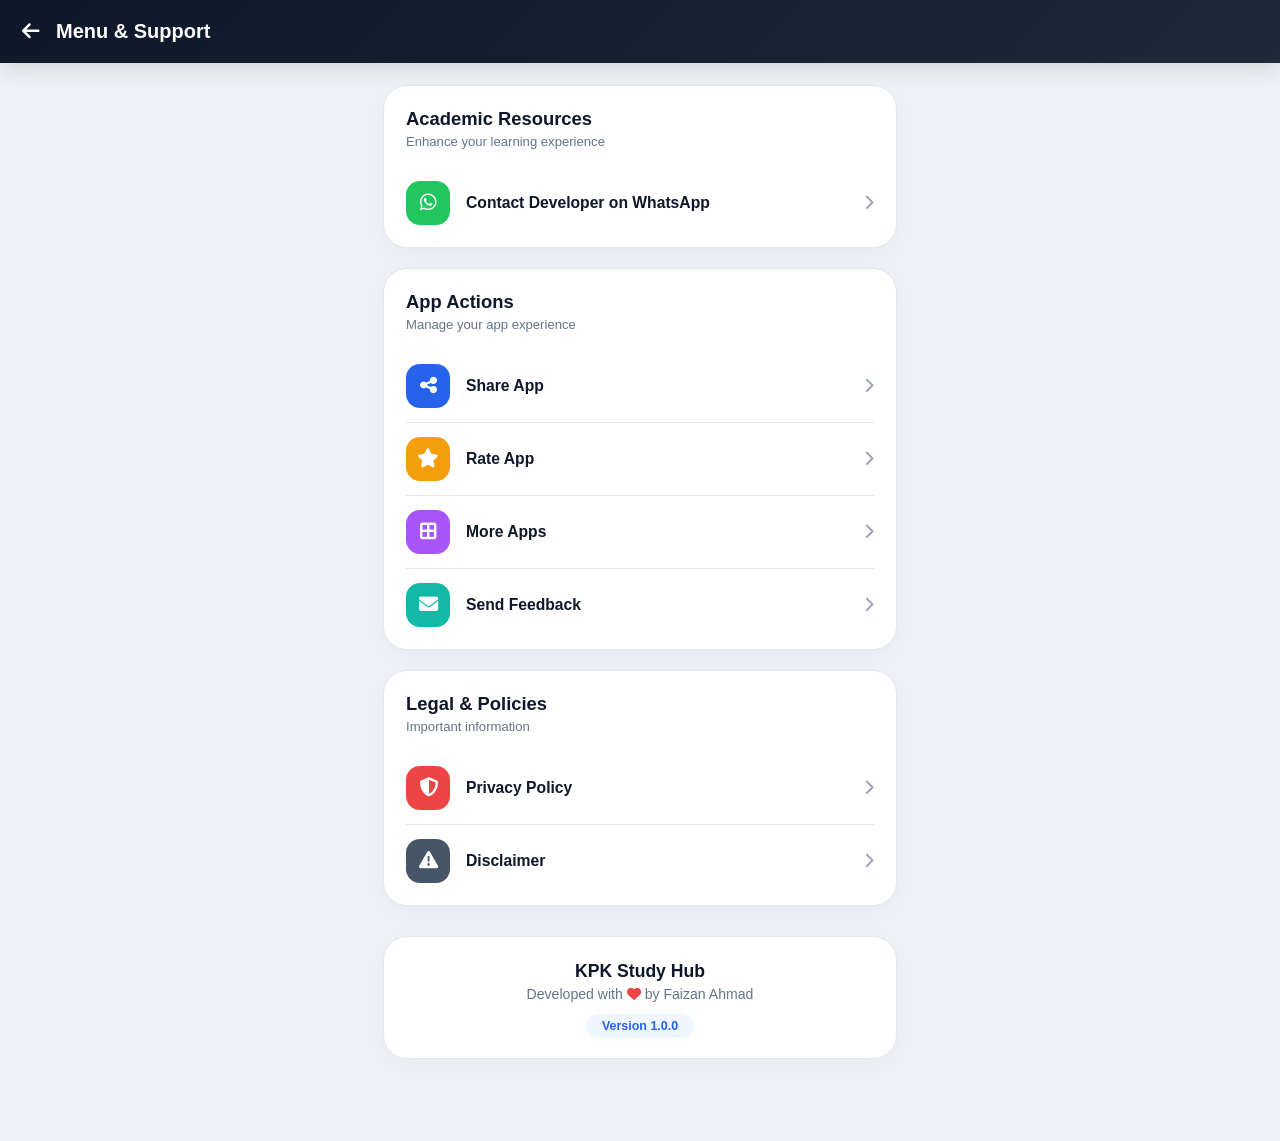
==== menu.html @ 03cd53a5 "Add files via upload" ====
<!DOCTYPE html>
<html lang="en">
<head>
    <meta charset="UTF-8">
    <meta name="viewport" content="width=device-width, initial-scale=1.0">
    <title>Menu & Support - KPK Study Hub</title>
    <link rel="stylesheet" href="style.css">
    <link rel="stylesheet" href="https://cdnjs.cloudflare.com/ajax/libs/font-awesome/6.4.0/css/all.min.css">
</head>
<body class="menu-body">

    <!-- Menu Header -->
    <header class="menu-header">
        <a href="index.html" class="menu-back-btn"><i class="fa-solid fa-arrow-left"></i></a>
        <h2>Menu & Support</h2>
    </header>

    <!-- Menu Content -->
    <main class="menu-content">
        
        <!-- Academic Resources Card -->
        <section class="menu-card">
            <div class="card-header-text">
                <h3>Academic Resources</h3>
                <p>Enhance your learning experience</p>
            </div>
            <div class="menu-list-item" onclick="openWhatsAppDeveloper()">
                <div class="item-left">
                    <div class="icon-avatar green-avatar">
                        <i class="fa-brands fa-whatsapp"></i>
                    </div>
                    <span>Contact Developer on WhatsApp</span>
                </div>
                <i class="fa-solid fa-chevron-right arrow-muted"></i>
            </div>
        </section>

        <!-- App Actions Card -->
        <section class="menu-card">
            <div class="card-header-text">
                <h3>App Actions</h3>
                <p>Manage your app experience</p>
            </div>
            
            <div class="menu-list-item" onclick="openShareModal()">
                <div class="item-left">
                    <div class="icon-avatar blue-avatar">
                        <i class="fa-solid fa-share-nodes"></i>
                    </div>
                    <span>Share App</span>
                </div>
                <i class="fa-solid fa-chevron-right arrow-muted"></i>
            </div>

            <div class="menu-list-item" onclick="openRateModal()">
                <div class="item-left">
                    <div class="icon-avatar orange-avatar">
                        <i class="fa-solid fa-star"></i>
                    </div>
                    <span>Rate App</span>
                </div>
                <i class="fa-solid fa-chevron-right arrow-muted"></i>
            </div>

            <div class="menu-list-item" onclick="openMoreAppsModal()">
                <div class="item-left">
                    <div class="icon-avatar purple-avatar">
                        <i class="fa-solid fa-border-all"></i>
                    </div>
                    <span>More Apps</span>
                </div>
                <i class="fa-solid fa-chevron-right arrow-muted"></i>
            </div>

            <div class="menu-list-item" onclick="openFeedbackModal()">
                <div class="item-left">
                    <div class="icon-avatar teal-avatar">
                        <i class="fa-solid fa-envelope"></i>
                    </div>
                    <span>Send Feedback</span>
                </div>
                <i class="fa-solid fa-chevron-right arrow-muted"></i>
            </div>
        </section>

        <!-- Legal & Policies Card -->
        <section class="menu-card">
            <div class="card-header-text">
                <h3>Legal & Policies</h3>
                <p>Important information</p>
            </div>

            <div class="menu-list-item" onclick="openPrivacyModal()">
                <div class="item-left">
                    <div class="icon-avatar red-avatar">
                        <i class="fa-solid fa-shield-halved"></i>
                    </div>
                    <span>Privacy Policy</span>
                </div>
                <i class="fa-solid fa-chevron-right arrow-muted"></i>
            </div>

            <div class="menu-list-item" onclick="openDisclaimerModal()">
                <div class="item-left">
                    <div class="icon-avatar darkblue-avatar">
                        <i class="fa-solid fa-triangle-exclamation"></i>
                    </div>
                    <span>Disclaimer</span>
                </div>
                <i class="fa-solid fa-chevron-right arrow-muted"></i>
            </div>
        </section>

        <!-- Developer Credit Card -->
        <div class="developer-credit-card">
            <h4>KPK Study Hub</h4>
            <p>Developed with <i class="fa-solid fa-heart" style="color:#ef4444;"></i> by Faizan Ahmad</p>
            <span class="version-tag">Version 1.0.0</span>
        </div>

    </main>

    <!-- Link App Logic so Menu buttons work -->
    <script src="app.js"></script>
</body>
</html>
---- style.css ----
/* ==========================================================================
   KPK Study Hub - Final Master Stylesheet (Clean Cards & Perfect Alignment)
   ========================================================================== */

:root {
    --primary-dark: #0f172a;
    --primary-navy: #1e293b;
    --accent-blue: #2563eb;
    --accent-emerald: #059669;
    --accent-purple: #7c3aed;
    --accent-amber: #f59e0b;
    --bg-main: #eef2f6;
    --card-bg: #ffffff;
    --text-primary: #0f172a;
    --text-muted: #64748b;
    --border-light: #e2e8f0;
}

body.dark-mode-active {
    --bg-main: #0f172a;
    --card-bg: #1e293b;
    --text-primary: #f8fafc;
    --text-muted: #94a3b8;
    --border-light: rgba(255, 255, 255, 0.1);
}

* {
    margin: 0;
    padding: 0;
    box-sizing: border-box;
    font-family: 'Segoe UI', -apple-system, BlinkMacSystemFont, Roboto, sans-serif;
}

body {
    background-color: var(--bg-main);
    color: var(--text-primary);
    padding-bottom: 40px;
    min-height: 100vh;
    transition: background-color 0.3s ease, color 0.3s ease;
}

.hidden {
    display: none !important;
}

/* Splash Screen */
.splash-screen {
    position: fixed;
    top: 0;
    left: 0;
    width: 100%;
    height: 100vh;
    background: linear-gradient(135deg, #0f172a, #1e293b);
    display: flex;
    justify-content: center;
    align-items: center;
    z-index: 9999;
}

.splash-content {
    text-align: center;
    color: #ffffff;
}

.splash-icon {
    font-size: 3.8rem;
    color: #38bdf8;
    margin-bottom: 16px;
}

.splash-content h1 {
    font-size: 1.8rem;
    font-weight: 800;
    margin-bottom: 6px;
}

.splash-content p {
    font-size: 0.9rem;
    color: #94a3b8;
}

.loader {
    width: 42px;
    height: 42px;
    border: 4px solid rgba(255, 255, 255, 0.1);
    border-top: 4px solid #38bdf8;
    border-radius: 50%;
    animation: spin 0.9s linear infinite;
    margin: 22px auto 0;
}

@keyframes spin {
    0% { transform: rotate(0deg); }
    100% { transform: rotate(360deg); }
}

/* App Header */
.app-header {
    background: linear-gradient(135deg, #0f172a, #1e293b);
    color: #ffffff;
    padding: 18px 22px;
    display: flex;
    align-items: center;
    justify-content: space-between;
    width: 100%;
    box-shadow: 0 6px 20px rgba(15, 23, 42, 0.15);
    position: sticky;
    top: 0;
    z-index: 100;
}

.logo-area {
    display: flex;
    align-items: center;
    gap: 12px;
}

.logo-icon {
    font-size: 1.6rem;
    color: #38bdf8;
}

.app-header h2 {
    font-size: 1.2rem;
    font-weight: 800;
}

.header-actions {
    display: flex;
    align-items: center;
    gap: 10px;
}

.icon-btn {
    background: rgba(255, 255, 255, 0.12);
    backdrop-filter: blur(6px);
    color: #ffffff;
    width: 40px;
    height: 40px;
    border-radius: 50%;
    display: flex;
    align-items: center;
    justify-content: center;
    text-decoration: none;
    font-size: 1.05rem;
    border: 1px solid rgba(255, 255, 255, 0.18);
    cursor: pointer;
}

/* Search Box */
.search-container {
    padding: 22px 20px 10px;
    max-width: 600px;
    margin: 0 auto;
}

.search-box {
    background: var(--card-bg);
    display: flex;
    align-items: center;
    padding: 14px 18px;
    border-radius: 18px;
    border: 1px solid var(--border-light);
    box-shadow: 0 6px 18px rgba(0, 0, 0, 0.03);
}

.search-box i {
    color: #94a3b8;
    font-size: 1.15rem;
}

.search-box input {
    border: none;
    outline: none;
    width: 100%;
    margin-left: 12px;
    background: transparent;
    color: var(--text-primary);
    font-size: 0.95rem;
    font-weight: 500;
}

/* Content Container */
.content-container {
    padding: 20px;
    max-width: 600px;
    margin: 0 auto;
}

.section-title {
    margin-bottom: 18px;
    font-size: 1.15rem;
    font-weight: 800;
    color: var(--text-primary);
}

/* Home Grid Cards */
.grid-layout {
    display: grid;
    grid-template-columns: repeat(auto-fit, minmax(145px, 1fr));
    gap: 16px;
}

.card {
    background: var(--card-bg) !important;
    color: var(--text-primary) !important;
    border-radius: 20px;
    padding: 22px 18px;
    position: relative;
    box-shadow: 0 8px 22px rgba(15, 23, 42, 0.04);
    border: 1px solid var(--border-light);
    cursor: pointer;
    transition: all 0.25s ease;
}

.card:hover {
    transform: translateY(-3px);
}

.card-badge {
    position: absolute;
    top: 14px;
    right: 14px;
    background: #eff6ff;
    color: var(--accent-blue);
    font-size: 0.72rem;
    padding: 4px 10px;
    border-radius: 20px;
    font-weight: 700;
    border: 1px solid #dbeafe;
}

.notes-badge {
    background: #ecfdf5;
    color: var(--accent-emerald);
    border-color: #a7f3d0;
}

.card-icon {
    font-size: 2.1rem;
    margin-bottom: 14px;
    color: var(--accent-blue);
}

.card-body h4 {
    font-size: 1.02rem;
    font-weight: 700;
    margin-bottom: 4px;
    color: var(--text-primary) !important;
}

.card-body p {
    font-size: 0.8rem;
    color: var(--text-muted) !important;
    font-weight: 500;
}

/* Featured Main Card */
.main-featured-card {
    background: linear-gradient(135deg, #0f172a, #1e293b);
    color: #ffffff;
    border-radius: 24px;
    padding: 26px 22px;
    margin-top: 30px;
    margin-bottom: 24px;
    display: flex;
    align-items: center;
    justify-content: space-between;
    cursor: pointer;
    position: relative;
    box-shadow: 0 14px 32px rgba(15, 23, 42, 0.18);
    border: 1px solid rgba(255, 255, 255, 0.1);
}

.featured-badge {
    position: absolute;
    top: 16px;
    right: 20px;
    background: var(--accent-amber);
    color: #0f172a;
    font-size: 0.75rem;
    font-weight: 800;
    padding: 4px 12px;
    border-radius: 14px;
    text-transform: uppercase;
}

.featured-content {
    display: flex;
    align-items: center;
    gap: 18px;
}

.featured-icon {
    font-size: 2.9rem;
    color: var(--accent-amber);
}

.featured-content h3 {
    font-size: 1.25rem;
    margin-bottom: 4px;
    font-weight: 800;
}

.featured-content p {
    font-size: 0.85rem;
    color: #94a3b8;
}

.arrow-icon {
    color: #94a3b8;
    font-size: 1.25rem;
}

/* Subjects & Past Papers Cards (Box Style - Fixed Width & No Overlap) */
#subjectGrid, .past-papers-grid {
    display: flex;
    flex-direction: column;
    gap: 16px;
}

.subject-card, .paper-box {
    background: var(--card-bg);
    border-radius: 20px;
    padding: 20px 22px;
    display: flex;
    align-items: center;
    justify-content: space-between;
    box-shadow: 0 6px 20px rgba(0, 0, 0, 0.03);
    border: 1px solid var(--border-light);
    cursor: pointer;
    width: 100%;
}

.subject-icon, .paper-icon {
    font-size: 2.2rem;
    color: var(--accent-blue);
    min-width: 45px;
}

.subject-body, .paper-details {
    flex-grow: 1;
    margin-left: 16px;
    margin-right: 16px;
    overflow: hidden;
}

.subject-body h4, .paper-details h4 {
    font-size: 1.05rem;
    font-weight: 700;
    color: var(--text-primary);
    margin-bottom: 3px;
    white-space: nowrap;
    overflow: hidden;
    text-overflow: ellipsis;
}

.subject-body p, .paper-details p {
    font-size: 0.82rem;
    color: var(--text-muted);
    white-space: nowrap;
    overflow: hidden;
    text-overflow: ellipsis;
}

.subject-badge, .dl-badge {
    background: var(--accent-blue);
    color: #ffffff;
    padding: 8px 18px;
    border-radius: 20px;
    font-size: 0.82rem;
    font-weight: 700;
    white-space: nowrap;
}

/* Downloads Manager */
.downloads-list {
    display: flex;
    flex-direction: column;
    gap: 16px;
    margin-top: 15px;
}

.download-item {
    background: var(--card-bg);
    padding: 18px 20px;
    border-radius: 20px;
    display: flex;
    align-items: center;
    justify-content: space-between;
    box-shadow: 0 6px 18px rgba(0, 0, 0, 0.04);
    border: 1px solid var(--border-light);
}

.download-info {
    display: flex;
    align-items: center;
    gap: 16px;
}

.download-info i {
    font-size: 2.2rem;
    color: #ef4444;
}

.download-info h4 {
    font-size: 1.05rem;
    font-weight: 700;
    color: var(--text-primary);
    margin-bottom: 3px;
}

.download-info p {
    font-size: 0.8rem;
    color: var(--text-muted);
}

.download-actions {
    display: flex;
    gap: 8px;
}

.download-action-btn {
    padding: 8px 16px;
    border-radius: 12px;
    font-size: 0.82rem;
    text-decoration: none;
    font-weight: 700;
    border: none;
    cursor: pointer;
}

.btn-open {
    background: #2563eb;
    color: #ffffff;
}

.btn-delete {
    background: #ef4444;
    color: #ffffff;
}

/* Navigation Header */
.subject-header {
    display: flex;
    align-items: center;
    gap: 16px;
    margin-bottom: 24px;
}

.back-btn {
    background: var(--primary-dark);
    color: #ffffff;
    border: none;
    padding: 10px 20px;
    border-radius: 14px;
    cursor: pointer;
    font-weight: 700;
    font-size: 0.92rem;
    display: flex;
    align-items: center;
    gap: 8px;
}

/* Menu Page Styles */
.menu-body {
    background-color: var(--bg-main);
}

.menu-header {
    background: linear-gradient(135deg, #0f172a, #1e293b);
    color: #ffffff;
    padding: 20px 22px;
    display: flex;
    align-items: center;
    position: relative;
    box-shadow: 0 6px 20px rgba(0, 0, 0, 0.12);
}

.menu-back-btn {
    color: #ffffff;
    font-size: 1.25rem;
    text-decoration: none;
    margin-right: 16px;
}

.menu-header h2 {
    font-size: 1.25rem;
    font-weight: 800;
}

.menu-content {
    padding: 22px 18px;
    display: flex;
    flex-direction: column;
    gap: 20px;
    max-width: 550px;
    margin: 0 auto;
}

.menu-card {
    background: var(--card-bg);
    border-radius: 24px;
    padding: 22px;
    box-shadow: 0 6px 22px rgba(0, 0, 0, 0.03);
    border: 1px solid var(--border-light);
}

.card-header-text h3 {
    font-size: 1.15rem;
    color: var(--text-primary);
    font-weight: 800;
    margin-bottom: 4px;
}

.card-header-text p {
    font-size: 0.82rem;
    color: var(--text-muted);
    margin-bottom: 18px;
}

.menu-list-item {
    display: flex;
    align-items: center;
    justify-content: space-between;
    padding: 14px 0;
    cursor: pointer;
    border-bottom: 1px solid var(--border-light);
}

.menu-list-item:last-child {
    border-bottom: none;
    padding-bottom: 0;
}

.item-left {
    display: flex;
    align-items: center;
    gap: 16px;
}

.item-left span {
    font-size: 0.98rem;
    font-weight: 600;
    color: var(--text-primary);
}

.icon-avatar {
    width: 44px;
    height: 44px;
    min-width: 44px;
    border-radius: 14px;
    display: flex;
    align-items: center;
    justify-content: center;
    font-size: 1.2rem;
    color: #ffffff;
}

.green-avatar { background: #22c55e; }
.blue-avatar { background: #2563eb; }
.orange-avatar { background: #f59e0b; }
.purple-avatar { background: #a855f7; }
.teal-avatar { background: #14b8a6; }
.red-avatar { background: #ef4444; }
.darkblue-avatar { background: #475569; }

.arrow-muted {
    color: #94a3b8;
    font-size: 0.95rem;
}

/* Developer Credit Card */
.developer-credit-card {
    background: var(--card-bg);
    border-radius: 24px;
    padding: 24px;
    text-align: center;
    box-shadow: 0 6px 22px rgba(0, 0, 0, 0.03);
    border: 1px solid var(--border-light);
    margin-top: 10px;
    margin-bottom: 20px;
}

.developer-credit-card h4 {
    font-size: 1.1rem;
    color: var(--text-primary);
    margin-bottom: 4px;
    font-weight: 800;
}

.developer-credit-card p {
    font-size: 0.88rem;
    color: var(--text-muted);
    margin-bottom: 14px;
}

.version-tag {
    background: #eff6ff;
    color: var(--accent-blue);
    font-size: 0.78rem;
    padding: 5px 16px;
    border-radius: 20px;
    font-weight: 700;
}

/* Modals */
.custom-modal {
    position: fixed;
    top: 0;
    left: 0;
    width: 100%;
    height: 100vh;
    background: rgba(15, 23, 42, 0.6);
    backdrop-filter: blur(4px);
    display: flex;
    justify-content: center;
    align-items: center;
    z-index: 9999;
    padding: 20px;
}

.modal-box {
    background: var(--card-bg);
    width: 100%;
    max-width: 350px;
    padding: 28px 24px;
    border-radius: 24px;
    text-align: center;
    box-shadow: 0 20px 40px rgba(0, 0, 0, 0.2);
}

.modal-box h3 {
    font-size: 1.3rem;
    color: var(--text-primary);
    margin-bottom: 12px;
    font-weight: 800;
}

.modal-box p {
    font-size: 0.92rem;
    color: var(--text-muted);
    line-height: 1.55;
    margin-bottom: 20px;
}

.modal-close-btn {
    background: var(--accent-blue);
    color: #ffffff;
    border: none;
    padding: 12px 24px;
    border-radius: 14px;
    font-weight: 800;
    cursor: pointer;
    font-size: 0.98rem;
    width: 100%;
}

.star-rating-container {
    display: flex;
    justify-content: center;
    gap: 12px;
    margin: 18px 0;
}

.star-icon {
    font-size: 2.3rem;
    color: #cbd5e1;
    cursor: pointer;
    transition: color 0.2s, transform 0.2s;
}

.star-icon:hover {
    transform: scale(1.18);
}

.star-icon.selected-star {
    color: #f59e0b;
}
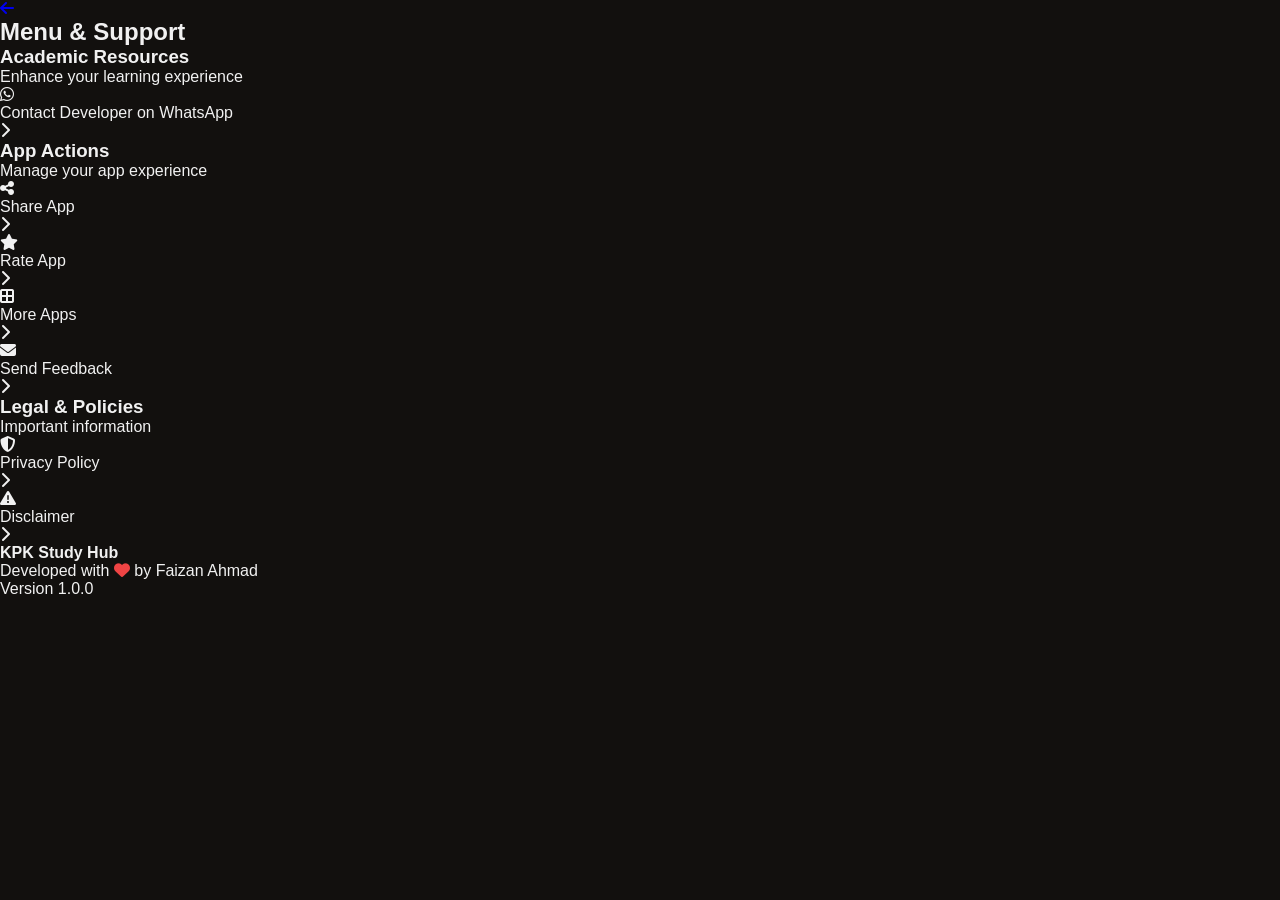
==== commit 78456453: "Add files via upload" ====
--- a/menu.html
+++ b/menu.html
@@ -1,5 +1,6 @@
 <!DOCTYPE html>
 <html lang="en">
+
 <head>
     <meta charset="UTF-8">
     <meta name="viewport" content="width=device-width, initial-scale=1.0">
@@ -7,6 +8,7 @@
     <link rel="stylesheet" href="style.css">
     <link rel="stylesheet" href="https://cdnjs.cloudflare.com/ajax/libs/font-awesome/6.4.0/css/all.min.css">
 </head>
+
 <body class="menu-body">
 
     <!-- Menu Header -->
@@ -17,7 +19,7 @@
 
     <!-- Menu Content -->
     <main class="menu-content">
-        
+
         <!-- Academic Resources Card -->
         <section class="menu-card">
             <div class="card-header-text">
@@ -41,7 +43,7 @@
                 <h3>App Actions</h3>
                 <p>Manage your app experience</p>
             </div>
-            
+
             <div class="menu-list-item" onclick="openShareModal()">
                 <div class="item-left">
                     <div class="icon-avatar blue-avatar">
@@ -123,4 +125,5 @@
     <!-- Link App Logic so Menu buttons work -->
     <script src="app.js"></script>
 </body>
+
 </html>
--- a/style.css
+++ b/style.css
@@ -1,679 +1,829 @@
-/* ==========================================================================
-   KPK Study Hub - Final Master Stylesheet (Clean Cards & Perfect Alignment)
-   ========================================================================== */
-
-:root {
-    --primary-dark: #0f172a;
-    --primary-navy: #1e293b;
-    --accent-blue: #2563eb;
-    --accent-emerald: #059669;
-    --accent-purple: #7c3aed;
-    --accent-amber: #f59e0b;
-    --bg-main: #eef2f6;
-    --card-bg: #ffffff;
-    --text-primary: #0f172a;
-    --text-muted: #64748b;
-    --border-light: #e2e8f0;
-}
-
-body.dark-mode-active {
-    --bg-main: #0f172a;
-    --card-bg: #1e293b;
-    --text-primary: #f8fafc;
-    --text-muted: #94a3b8;
-    --border-light: rgba(255, 255, 255, 0.1);
-}
+/* ==========================================
+   KPK Study Hub - Official Professional Stylesheet
+   ========================================== */
 
 * {
     margin: 0;
     padding: 0;
     box-sizing: border-box;
-    font-family: 'Segoe UI', -apple-system, BlinkMacSystemFont, Roboto, sans-serif;
+    font-family: 'Poppins', sans-serif;
+    transition: background-color 0.25s ease, color 0.25s ease, border-color 0.25s ease;
 }
 
 body {
-    background-color: var(--bg-main);
-    color: var(--text-primary);
-    padding-bottom: 40px;
     min-height: 100vh;
-    transition: background-color 0.3s ease, color 0.3s ease;
-}
-
-.hidden {
-    display: none !important;
-}
-
-/* Splash Screen */
+    padding-bottom: 30px;
+}
+
+body.dark-theme {
+    background-color: #12100e;
+    color: #f1f1f1;
+}
+
+body.light-theme {
+    background-color: #f4f6f9;
+    color: #2c3e50;
+}
+
 .splash-screen {
     position: fixed;
     top: 0;
     left: 0;
+    width: 100vw;
+    height: 100vh;
+    background: linear-gradient(135deg, #0f2027, #203a43, #2c5364);
+    z-index: 9999;
+    display: flex;
+    justify-content: center;
+    align-items: center;
+    color: white;
+    text-align: center;
+}
+
+.splash-content {
+    display: flex;
+    flex-direction: column;
+    align-items: center;
+}
+
+.splash-icon-wrapper {
+    width: 90px;
+    height: 90px;
+    background: rgba(255, 255, 255, 0.1);
+    border-radius: 50%;
+    display: flex;
+    align-items: center;
+    justify-content: center;
+    margin-bottom: 18px;
+    border: 2px solid rgba(255, 255, 255, 0.2);
+}
+
+.splash-logo {
+    font-size: 4rem;
+    color: #f1c40f;
+}
+
+.splash-content h1 {
+    font-size: 2.2rem;
+    font-weight: 800;
+    letter-spacing: 0.5px;
+}
+
+.developer-badge {
+    background: rgba(255, 255, 255, 0.15);
+    padding: 6px 18px;
+    border-radius: 20px;
+    font-size: 0.88rem;
+    margin-top: 10px;
+    border: 1px solid rgba(255, 255, 255, 0.2);
+}
+
+.developer-badge span {
+    color: #00cec9;
+    font-weight: 700;
+}
+
+.loader-bar {
+    width: 180px;
+    height: 5px;
+    background: rgba(255, 255, 255, 0.2);
+    border-radius: 10px;
+    margin-top: 30px;
+    overflow: hidden;
+}
+
+.loader-progress {
     width: 100%;
-    height: 100vh;
-    background: linear-gradient(135deg, #0f172a, #1e293b);
-    display: flex;
-    justify-content: center;
-    align-items: center;
-    z-index: 9999;
-}
-
-.splash-content {
-    text-align: center;
-    color: #ffffff;
-}
-
-.splash-icon {
-    font-size: 3.8rem;
-    color: #38bdf8;
-    margin-bottom: 16px;
-}
-
-.splash-content h1 {
-    font-size: 1.8rem;
-    font-weight: 800;
-    margin-bottom: 6px;
-}
-
-.splash-content p {
-    font-size: 0.9rem;
-    color: #94a3b8;
-}
-
-.loader {
-    width: 42px;
-    height: 42px;
-    border: 4px solid rgba(255, 255, 255, 0.1);
-    border-top: 4px solid #38bdf8;
-    border-radius: 50%;
-    animation: spin 0.9s linear infinite;
-    margin: 22px auto 0;
-}
-
-@keyframes spin {
-    0% { transform: rotate(0deg); }
-    100% { transform: rotate(360deg); }
-}
-
-/* App Header */
-.app-header {
-    background: linear-gradient(135deg, #0f172a, #1e293b);
-    color: #ffffff;
-    padding: 18px 22px;
-    display: flex;
-    align-items: center;
-    justify-content: space-between;
-    width: 100%;
-    box-shadow: 0 6px 20px rgba(15, 23, 42, 0.15);
-    position: sticky;
-    top: 0;
-    z-index: 100;
-}
-
-.logo-area {
-    display: flex;
-    align-items: center;
-    gap: 12px;
-}
-
-.logo-icon {
-    font-size: 1.6rem;
-    color: #38bdf8;
-}
-
-.app-header h2 {
-    font-size: 1.2rem;
-    font-weight: 800;
-}
-
-.header-actions {
-    display: flex;
-    align-items: center;
-    gap: 10px;
-}
-
-.icon-btn {
-    background: rgba(255, 255, 255, 0.12);
-    backdrop-filter: blur(6px);
-    color: #ffffff;
-    width: 40px;
-    height: 40px;
-    border-radius: 50%;
-    display: flex;
-    align-items: center;
-    justify-content: center;
-    text-decoration: none;
-    font-size: 1.05rem;
-    border: 1px solid rgba(255, 255, 255, 0.18);
-    cursor: pointer;
-}
-
-/* Search Box */
-.search-container {
-    padding: 22px 20px 10px;
-    max-width: 600px;
-    margin: 0 auto;
-}
-
-.search-box {
-    background: var(--card-bg);
-    display: flex;
-    align-items: center;
-    padding: 14px 18px;
-    border-radius: 18px;
-    border: 1px solid var(--border-light);
-    box-shadow: 0 6px 18px rgba(0, 0, 0, 0.03);
-}
-
-.search-box i {
-    color: #94a3b8;
-    font-size: 1.15rem;
-}
-
-.search-box input {
-    border: none;
-    outline: none;
-    width: 100%;
-    margin-left: 12px;
-    background: transparent;
-    color: var(--text-primary);
-    font-size: 0.95rem;
-    font-weight: 500;
-}
-
-/* Content Container */
-.content-container {
-    padding: 20px;
-    max-width: 600px;
-    margin: 0 auto;
-}
-
-.section-title {
-    margin-bottom: 18px;
-    font-size: 1.15rem;
-    font-weight: 800;
-    color: var(--text-primary);
-}
-
-/* Home Grid Cards */
-.grid-layout {
-    display: grid;
-    grid-template-columns: repeat(auto-fit, minmax(145px, 1fr));
-    gap: 16px;
-}
-
-.card {
-    background: var(--card-bg) !important;
-    color: var(--text-primary) !important;
-    border-radius: 20px;
-    padding: 22px 18px;
-    position: relative;
-    box-shadow: 0 8px 22px rgba(15, 23, 42, 0.04);
-    border: 1px solid var(--border-light);
-    cursor: pointer;
-    transition: all 0.25s ease;
-}
-
-.card:hover {
-    transform: translateY(-3px);
-}
-
-.card-badge {
-    position: absolute;
-    top: 14px;
-    right: 14px;
-    background: #eff6ff;
-    color: var(--accent-blue);
-    font-size: 0.72rem;
-    padding: 4px 10px;
-    border-radius: 20px;
-    font-weight: 700;
-    border: 1px solid #dbeafe;
-}
-
-.notes-badge {
-    background: #ecfdf5;
-    color: var(--accent-emerald);
-    border-color: #a7f3d0;
-}
-
-.card-icon {
-    font-size: 2.1rem;
-    margin-bottom: 14px;
-    color: var(--accent-blue);
-}
-
-.card-body h4 {
-    font-size: 1.02rem;
-    font-weight: 700;
-    margin-bottom: 4px;
-    color: var(--text-primary) !important;
-}
-
-.card-body p {
-    font-size: 0.8rem;
-    color: var(--text-muted) !important;
-    font-weight: 500;
-}
-
-/* Featured Main Card */
-.main-featured-card {
-    background: linear-gradient(135deg, #0f172a, #1e293b);
-    color: #ffffff;
-    border-radius: 24px;
-    padding: 26px 22px;
-    margin-top: 30px;
-    margin-bottom: 24px;
-    display: flex;
-    align-items: center;
-    justify-content: space-between;
-    cursor: pointer;
-    position: relative;
-    box-shadow: 0 14px 32px rgba(15, 23, 42, 0.18);
-    border: 1px solid rgba(255, 255, 255, 0.1);
-}
-
-.featured-badge {
-    position: absolute;
-    top: 16px;
-    right: 20px;
-    background: var(--accent-amber);
-    color: #0f172a;
-    font-size: 0.75rem;
-    font-weight: 800;
-    padding: 4px 12px;
-    border-radius: 14px;
-    text-transform: uppercase;
-}
-
-.featured-content {
-    display: flex;
-    align-items: center;
-    gap: 18px;
-}
-
-.featured-icon {
-    font-size: 2.9rem;
-    color: var(--accent-amber);
-}
-
-.featured-content h3 {
-    font-size: 1.25rem;
-    margin-bottom: 4px;
-    font-weight: 800;
-}
-
-.featured-content p {
-    font-size: 0.85rem;
-    color: #94a3b8;
-}
-
-.arrow-icon {
-    color: #94a3b8;
-    font-size: 1.25rem;
-}
-
-/* Subjects & Past Papers Cards (Box Style - Fixed Width & No Overlap) */
-#subjectGrid, .past-papers-grid {
-    display: flex;
-    flex-direction: column;
-    gap: 16px;
-}
-
-.subject-card, .paper-box {
-    background: var(--card-bg);
-    border-radius: 20px;
-    padding: 20px 22px;
-    display: flex;
-    align-items: center;
-    justify-content: space-between;
-    box-shadow: 0 6px 20px rgba(0, 0, 0, 0.03);
-    border: 1px solid var(--border-light);
-    cursor: pointer;
-    width: 100%;
-}
-
-.subject-icon, .paper-icon {
-    font-size: 2.2rem;
-    color: var(--accent-blue);
-    min-width: 45px;
-}
-
-.subject-body, .paper-details {
-    flex-grow: 1;
-    margin-left: 16px;
-    margin-right: 16px;
-    overflow: hidden;
-}
-
-.subject-body h4, .paper-details h4 {
-    font-size: 1.05rem;
-    font-weight: 700;
-    color: var(--text-primary);
-    margin-bottom: 3px;
-    white-space: nowrap;
-    overflow: hidden;
-    text-overflow: ellipsis;
-}
-
-.subject-body p, .paper-details p {
-    font-size: 0.82rem;
-    color: var(--text-muted);
-    white-space: nowrap;
-    overflow: hidden;
-    text-overflow: ellipsis;
-}
-
-.subject-badge, .dl-badge {
-    background: var(--accent-blue);
-    color: #ffffff;
-    padding: 8px 18px;
-    border-radius: 20px;
-    font-size: 0.82rem;
-    font-weight: 700;
-    white-space: nowrap;
-}
-
-/* Downloads Manager */
-.downloads-list {
-    display: flex;
-    flex-direction: column;
-    gap: 16px;
-    margin-top: 15px;
-}
-
-.download-item {
-    background: var(--card-bg);
-    padding: 18px 20px;
-    border-radius: 20px;
-    display: flex;
-    align-items: center;
-    justify-content: space-between;
-    box-shadow: 0 6px 18px rgba(0, 0, 0, 0.04);
-    border: 1px solid var(--border-light);
-}
-
-.download-info {
-    display: flex;
-    align-items: center;
-    gap: 16px;
-}
-
-.download-info i {
-    font-size: 2.2rem;
-    color: #ef4444;
-}
-
-.download-info h4 {
-    font-size: 1.05rem;
-    font-weight: 700;
-    color: var(--text-primary);
-    margin-bottom: 3px;
-}
-
-.download-info p {
-    font-size: 0.8rem;
-    color: var(--text-muted);
-}
-
-.download-actions {
-    display: flex;
-    gap: 8px;
-}
-
-.download-action-btn {
-    padding: 8px 16px;
-    border-radius: 12px;
-    font-size: 0.82rem;
-    text-decoration: none;
-    font-weight: 700;
-    border: none;
-    cursor: pointer;
-}
-
-.btn-open {
-    background: #2563eb;
-    color: #ffffff;
-}
-
-.btn-delete {
-    background: #ef4444;
-    color: #ffffff;
-}
-
-/* Navigation Header */
-.subject-header {
-    display: flex;
-    align-items: center;
-    gap: 16px;
-    margin-bottom: 24px;
-}
-
-.back-btn {
-    background: var(--primary-dark);
-    color: #ffffff;
-    border: none;
-    padding: 10px 20px;
-    border-radius: 14px;
-    cursor: pointer;
-    font-weight: 700;
-    font-size: 0.92rem;
-    display: flex;
-    align-items: center;
-    gap: 8px;
-}
-
-/* Menu Page Styles */
-.menu-body {
-    background-color: var(--bg-main);
-}
-
-.menu-header {
-    background: linear-gradient(135deg, #0f172a, #1e293b);
-    color: #ffffff;
-    padding: 20px 22px;
-    display: flex;
-    align-items: center;
-    position: relative;
-    box-shadow: 0 6px 20px rgba(0, 0, 0, 0.12);
-}
-
-.menu-back-btn {
-    color: #ffffff;
-    font-size: 1.25rem;
-    text-decoration: none;
-    margin-right: 16px;
-}
-
-.menu-header h2 {
-    font-size: 1.25rem;
-    font-weight: 800;
-}
-
-.menu-content {
-    padding: 22px 18px;
-    display: flex;
-    flex-direction: column;
-    gap: 20px;
-    max-width: 550px;
-    margin: 0 auto;
-}
-
-.menu-card {
-    background: var(--card-bg);
-    border-radius: 24px;
-    padding: 22px;
-    box-shadow: 0 6px 22px rgba(0, 0, 0, 0.03);
-    border: 1px solid var(--border-light);
-}
-
-.card-header-text h3 {
-    font-size: 1.15rem;
-    color: var(--text-primary);
-    font-weight: 800;
-    margin-bottom: 4px;
-}
-
-.card-header-text p {
-    font-size: 0.82rem;
-    color: var(--text-muted);
-    margin-bottom: 18px;
-}
-
-.menu-list-item {
-    display: flex;
-    align-items: center;
-    justify-content: space-between;
-    padding: 14px 0;
-    cursor: pointer;
-    border-bottom: 1px solid var(--border-light);
-}
-
-.menu-list-item:last-child {
-    border-bottom: none;
-    padding-bottom: 0;
-}
-
-.item-left {
-    display: flex;
-    align-items: center;
-    gap: 16px;
-}
-
-.item-left span {
-    font-size: 0.98rem;
-    font-weight: 600;
-    color: var(--text-primary);
-}
-
-.icon-avatar {
-    width: 44px;
-    height: 44px;
-    min-width: 44px;
-    border-radius: 14px;
-    display: flex;
-    align-items: center;
-    justify-content: center;
-    font-size: 1.2rem;
-    color: #ffffff;
-}
-
-.green-avatar { background: #22c55e; }
-.blue-avatar { background: #2563eb; }
-.orange-avatar { background: #f59e0b; }
-.purple-avatar { background: #a855f7; }
-.teal-avatar { background: #14b8a6; }
-.red-avatar { background: #ef4444; }
-.darkblue-avatar { background: #475569; }
-
-.arrow-muted {
-    color: #94a3b8;
-    font-size: 0.95rem;
-}
-
-/* Developer Credit Card */
-.developer-credit-card {
-    background: var(--card-bg);
-    border-radius: 24px;
-    padding: 24px;
-    text-align: center;
-    box-shadow: 0 6px 22px rgba(0, 0, 0, 0.03);
-    border: 1px solid var(--border-light);
-    margin-top: 10px;
-    margin-bottom: 20px;
-}
-
-.developer-credit-card h4 {
-    font-size: 1.1rem;
-    color: var(--text-primary);
-    margin-bottom: 4px;
-    font-weight: 800;
-}
-
-.developer-credit-card p {
-    font-size: 0.88rem;
-    color: var(--text-muted);
-    margin-bottom: 14px;
-}
-
-.version-tag {
-    background: #eff6ff;
-    color: var(--accent-blue);
-    font-size: 0.78rem;
-    padding: 5px 16px;
-    border-radius: 20px;
-    font-weight: 700;
-}
-
-/* Modals */
+    height: 100%;
+    background: #f1c40f;
+    animation: loadingBar 2.2s ease-in-out infinite;
+}
+
+@keyframes loadingBar {
+    0% { transform: translateX(-100%); }
+    100% { transform: translateX(100%); }
+}
+
+.fade-out {
+    opacity: 0;
+    visibility: hidden;
+    transition: opacity 0.5s ease, visibility 0.5s ease;
+}
+
 .custom-modal {
     position: fixed;
     top: 0;
     left: 0;
-    width: 100%;
+    width: 100vw;
     height: 100vh;
-    background: rgba(15, 23, 42, 0.6);
+    background: rgba(0, 0, 0, 0.75);
     backdrop-filter: blur(4px);
-    display: flex;
-    justify-content: center;
-    align-items: center;
-    z-index: 9999;
+    z-index: 8000;
+    display: flex;
+    justify-content: center;
+    align-items: center;
     padding: 20px;
 }
 
-.modal-box {
-    background: var(--card-bg);
+.hidden-modal {
+    display: none !important;
+}
+
+.modal-card {
+    background: #ffffff;
+    color: #2c3e50;
     width: 100%;
     max-width: 350px;
-    padding: 28px 24px;
-    border-radius: 24px;
+    border-radius: 18px;
+    padding: 24px;
     text-align: center;
-    box-shadow: 0 20px 40px rgba(0, 0, 0, 0.2);
-}
-
-.modal-box h3 {
+    box-shadow: 0 12px 35px rgba(0, 0, 0, 0.5);
+}
+
+.modal-icon-wrap {
+    width: 65px;
+    height: 65px;
+    border-radius: 50%;
+    display: flex;
+    align-items: center;
+    justify-content: center;
+    font-size: 2rem;
+    margin: 0 auto 14px auto;
+}
+
+.info-icon-bg {
+    background: #fef9e7;
+    color: #f39c12;
+}
+
+.modal-card h3 {
     font-size: 1.3rem;
-    color: var(--text-primary);
+    font-weight: 700;
+    margin-bottom: 6px;
+}
+
+.modal-card p {
+    font-size: 0.9rem;
+    color: #7f8c8d;
+    margin-bottom: 22px;
+    line-height: 1.4;
+}
+
+.modal-actions {
+    display: flex;
+    gap: 12px;
+}
+
+.btn-confirm {
+    flex: 1;
+    padding: 12px;
+    border-radius: 10px;
+    border: none;
+    background: #3498db;
+    color: #fff;
+    font-weight: 600;
+    cursor: pointer;
+}
+
+/* --- HIGH-PROFILE 3D ANIMATED RUNNING GRADIENT NAVBAR (Clean & Fixed) --- */
+.navbar {
+    padding: 14px 20px;
+    display: flex;
+    justify-content: space-between;
+    align-items: center;
+    position: sticky;
+    top: 0;
+    z-index: 1000;
+    background: linear-gradient(270deg, #1e1b18, #2c3e50, #8e44ad, #16a085, #1e1b18);
+    background-size: 400% 400%;
+    animation: gradientRunningAnimation 10s ease infinite;
+    box-shadow: 0 6px 20px rgba(0, 0, 0, 0.4);
+    border-bottom: 1.5px solid rgba(255, 255, 255, 0.15);
+    color: #fff;
+}
+
+@keyframes gradientRunningAnimation {
+    0% { background-position: 0% 50%; }
+    50% { background-position: 100% 50%; }
+    100% { background-position: 0% 50%; }
+}
+
+.logo-container {
+    display: flex;
+    align-items: center;
+    gap: 12px;
+    cursor: pointer;
+}
+
+.logo-container i {
+    font-size: 1.9rem;
+    color: #f1c40f;
+}
+
+.logo-text h2 {
+    font-size: 1.15rem;
+    font-weight: 700;
+    line-height: 1.2;
+}
+
+.logo-text span {
+    font-size: 0.68rem;
+    opacity: 0.8;
+    color: #00cec9;
+    display: block;
+}
+
+.nav-actions {
+    display: flex;
+    gap: 14px;
+}
+
+.nav-btn {
+    background: rgba(255, 255, 255, 0.15);
+    border: none;
+    color: #fff;
+    width: 38px;
+    height: 38px;
+    border-radius: 50%;
+    display: flex;
+    align-items: center;
+    justify-content: center;
+    font-size: 1.1rem;
+    cursor: pointer;
+    transition: background 0.2s;
+}
+
+.nav-btn:hover {
+    background: rgba(255, 255, 255, 0.3);
+}
+
+.sidebar-menu-fullscreen {
+    position: fixed;
+    top: 0;
+    left: 0;
+    width: 100vw;
+    height: 100vh;
+    background-color: #12100e;
+    color: #fff;
+    z-index: 5000;
+    display: flex;
+    flex-direction: column;
+    overflow-y: auto;
+}
+
+.hidden-menu {
+    display: none !important;
+}
+
+.fullscreen-menu-header {
+    background-color: #1a1614;
+    padding: 16px 20px;
+    display: flex;
+    justify-content: space-between;
+    align-items: center;
+    border-bottom: 1px solid #2d2d2d;
+}
+
+.menu-nav-home-btn {
+    background: #2980b9;
+    color: #fff;
+    border: none;
+    padding: 8px 16px;
+    border-radius: 20px;
+    font-size: 0.85rem;
+    font-weight: 600;
+    cursor: pointer;
+    display: flex;
+    align-items: center;
+    gap: 8px;
+}
+
+.menu-center-title {
+    font-size: 1.2rem;
+    font-weight: 700;
+    text-align: center;
+    flex: 1;
+    color: #fff;
+}
+
+.fullscreen-menu-body {
+    padding: 22px 16px;
+    max-width: 600px;
+    margin: 0 auto;
+    width: 100%;
+}
+
+.menu-card-box {
+    background: #1e1b18;
+    border-radius: 14px;
+    padding: 18px;
+    margin-bottom: 18px;
+    border: 1px solid #2d2d2d;
+}
+
+.dev-profile-card {
+    background: linear-gradient(135deg, #0f2027, #203a43);
+    display: flex;
+    align-items: center;
+    gap: 16px;
+    border: 1px solid #34495e;
+}
+
+.dev-avatar {
+    width: 55px;
+    height: 55px;
+    background: rgba(255, 255, 255, 0.15);
+    border-radius: 50%;
+    display: flex;
+    align-items: center;
+    justify-content: center;
+    font-size: 1.5rem;
+    color: #f1c40f;
+}
+
+.dev-role {
+    font-size: 0.72rem;
+    background: rgba(255, 255, 255, 0.2);
+    padding: 3px 10px;
+    border-radius: 10px;
+    display: inline-block;
+    margin-bottom: 4px;
+}
+
+.dev-info h2 {
+    font-size: 1.3rem;
+    font-weight: 700;
+    color: #fff;
+}
+
+.dev-info p {
+    font-size: 0.8rem;
+    color: #aaa;
+}
+
+.menu-card-title {
+    font-size: 1.05rem;
+    font-weight: 700;
+    margin-bottom: 4px;
+    color: #fff;
+    display: flex;
+    align-items: center;
+    gap: 8px;
+}
+
+.menu-card-desc {
+    font-size: 0.82rem;
+    color: #aaa;
+    margin-bottom: 14px;
+    line-height: 1.3;
+}
+
+.wa-btn {
+    background-color: #27ae60;
+    color: white;
+    padding: 12px;
+    border-radius: 10px;
+    text-decoration: none;
+    font-size: 0.92rem;
+    font-weight: 600;
+    display: flex;
+    align-items: center;
+    gap: 10px;
+    justify-content: center;
+}
+
+.menu-item-row {
+    display: flex;
+    align-items: center;
+    padding: 12px 0;
+    border-bottom: 1px solid #2a2a2a;
+    cursor: pointer;
+    text-decoration: none;
+    color: inherit;
+}
+
+.menu-item-row:last-child {
+    border-bottom: none;
+}
+
+.mi-icon {
+    width: 42px;
+    height: 42px;
+    border-radius: 10px;
+    display: flex;
+    align-items: center;
+    justify-content: center;
+    font-size: 1.15rem;
+    margin-right: 14px;
+}
+
+.email-bg {
+    background: rgba(26, 188, 156, 0.15);
+    color: #1abc9c;
+}
+
+.rate-bg {
+    background: rgba(241, 196, 15, 0.15);
+    color: #f1c40f;
+}
+
+.share-bg {
+    background: rgba(41, 128, 185, 0.15);
+    color: #3498db;
+}
+
+.policy-bg {
+    background: rgba(155, 89, 182, 0.15);
+    color: #9b59b6;
+}
+
+.mi-text strong {
+    display: block;
+    font-size: 0.95rem;
+    color: #fff;
+}
+
+.mi-text small {
+    font-size: 0.75rem;
+    color: #888;
+}
+
+.arrow-icon {
+    color: #555;
+    margin-left: auto;
+    font-size: 0.85rem;
+}
+
+/* --- THEME PALETTES STYLING --- */
+.theme-palette-grid {
+    display: grid;
+    grid-template-columns: repeat(2, 1fr);
+    gap: 10px;
+    margin-top: 10px;
+}
+
+.theme-pill {
+    padding: 10px 14px;
+    border-radius: 10px;
+    border: none;
+    font-size: 0.85rem;
+    font-weight: 600;
+    cursor: pointer;
+    display: flex;
+    align-items: center;
+    gap: 8px;
+    color: #fff;
+    transition: transform 0.2s ease, opacity 0.2s ease;
+}
+
+.theme-pill:hover {
+    transform: translateY(-2px);
+    opacity: 0.9;
+}
+
+.dark-pill { background: #12100e; border: 1px solid #444; }
+.light-pill { background: #f1f4f8; color: #2c3e50; border: 1px solid #ccc; }
+.emerald-pill { background: #065f46; color: #ecfdf5; }
+.blue-pill { background: linear-gradient(135deg, #1b4f72, #2980b9); }
+.purple-pill { background: linear-gradient(135deg, #512e5f, #8e44ad); }
+.orange-pill { background: linear-gradient(135deg, #7e5109, #d35400); }
+.ruby-pill { background: linear-gradient(135deg, #641e16, #c0392b); }
+
+/* Theme Body Background Colors */
+body.emerald-theme { background-color: #0b1f17; color: #e2f0d9; }
+body.blue-theme { background-color: #0d1b2a; color: #e0f2fe; }
+body.purple-theme { background-color: #18122b; color: #f3e8ff; }
+body.orange-theme { background-color: #1f140c; color: #ffedd5; }
+body.ruby-theme { background-color: #1c0c0c; color: #ffe4e6; }
+
+.container {
+    max-width: 850px;
+    margin: 15px auto;
+    padding: 0 12px;
+}
+
+.search-box {
+    position: relative;
+    margin-bottom: 20px;
+}
+
+.search-box i {
+    position: absolute;
+    left: 16px;
+    top: 50%;
+    transform: translateY(-50%);
+    color: #7f8c8d;
+}
+
+.search-box input {
+    width: 100%;
+    padding: 12px 16px 12px 45px;
+    border-radius: 25px;
+    border: 1px solid #dcdde1;
+    outline: none;
+    font-size: 0.95rem;
+    background: #fff;
+    color: #333;
+    box-shadow: 0 2px 8px rgba(0, 0, 0, 0.1);
+}
+
+.special-past-paper-card {
+    background: linear-gradient(135deg, #8e44ad, #3498db);
+    border-radius: 14px;
+    padding: 18px 20px;
+    color: white;
+    display: flex;
+    align-items: center;
+    gap: 16px;
+    margin-bottom: 22px;
+    cursor: pointer;
+    box-shadow: 0 6px 18px rgba(0, 0, 0, 0.35);
+    border: 2px solid rgba(255, 255, 255, 0.2);
+}
+
+.spc-icon {
+    font-size: 2.2rem;
+    background: rgba(255, 255, 255, 0.2);
+    width: 55px;
+    height: 55px;
+    border-radius: 12px;
+    display: flex;
+    align-items: center;
+    justify-content: center;
+}
+
+.spc-info {
+    flex: 1;
+}
+
+.spc-info h3 {
+    font-size: 1.15rem;
+    font-weight: 700;
+    margin-bottom: 3px;
+}
+
+.spc-info p {
+    font-size: 0.8rem;
+    opacity: 0.9;
+}
+
+.section-title {
+    font-size: 1.15rem;
+    font-weight: 700;
+    margin: 18px 0 14px 0;
+    display: flex;
+    align-items: center;
+    gap: 10px;
+    border-bottom: 2.5px solid #f1c40f;
+    padding-bottom: 6px;
+}
+
+body.dark-theme .section-title { color: #fff; }
+body.light-theme .section-title { color: #2c3e50; }
+
+.subject-header-bar {
+    display: flex;
+    align-items: center;
+    gap: 14px;
+    background: linear-gradient(135deg, #1f2421, #111413);
+    padding: 12px 18px;
+    border-radius: 14px;
+    margin-bottom: 18px;
+    box-shadow: 0 4px 16px rgba(0,0,0,0.3);
+    border: 1px solid rgba(255, 255, 255, 0.08);
+}
+
+.icon-back-btn {
+    background: rgba(255, 255, 255, 0.12);
+    border: none;
+    color: #fff;
+    width: 40px;
+    height: 40px;
+    border-radius: 50%;
+    display: flex;
+    align-items: center;
+    justify-content: center;
+    cursor: pointer;
+    font-size: 17px;
+    transition: background 0.2s ease, transform 0.2s ease;
+}
+
+.icon-back-btn:hover {
+    background: rgba(255, 255, 255, 0.25);
+    transform: scale(1.05);
+}
+
+.subject-header-title {
+    font-size: 1.15rem;
+    font-weight: 700;
+    color: #fff;
+    display: flex;
+    align-items: center;
+    gap: 10px;
+    margin: 0;
+    letter-spacing: 0.3px;
+}
+
+.category-grid {
+    display: grid;
+    grid-template-columns: repeat(2, 1fr);
+    gap: 12px;
+}
+
+.grid-card {
+    border-radius: 12px;
+    overflow: hidden;
+    text-align: center;
+    box-shadow: 0 4px 12px rgba(0, 0, 0, 0.25);
+    cursor: pointer;
+    background: #fff;
+}
+
+.gc-top {
+    padding: 18px 8px;
+    color: #fff;
+    min-height: 90px;
+    display: flex;
+    flex-direction: column;
+    justify-content: center;
+    align-items: center;
+}
+
+.gc-top h3 {
+    font-size: 1.95rem;
+    line-height: 1;
+    font-weight: 800;
+}
+
+.gc-top span {
+    font-size: 0.85rem;
+    font-weight: 500;
+    margin-top: 4px;
+}
+
+.gc-bot {
+    padding: 7px 4px;
+    font-size: 0.8rem;
+    font-weight: 600;
+    color: #fff;
+}
+
+.style-c1 .gc-top { background: linear-gradient(135deg, #1abc9c, #16a085); }
+.style-c1 .gc-bot { background: #0e6251; }
+.style-c2 .gc-top { background: linear-gradient(135deg, #3498db, #2980b9); }
+.style-c2 .gc-bot { background: #1b4f72; }
+.style-c3 .gc-top { background: linear-gradient(135deg, #9b59b6, #8e44ad); }
+.style-c3 .gc-bot { background: #512e5f; }
+.style-c4 .gc-top { background: linear-gradient(135deg, #e67e22, #d35400); }
+.style-c4 .gc-bot { background: #7e5109; }
+.style-c5 .gc-top { background: linear-gradient(135deg, #e74c3c, #c0392b); }
+.style-c5 .gc-bot { background: #78281f; }
+.style-c6 .gc-top { background: linear-gradient(135deg, #2ecc71, #27ae60); }
+.style-c6 .gc-bot { background: #145a32; }
+.style-c7 .gc-top { background: linear-gradient(135deg, #f1c40f, #f39c12); color: #111; }
+.style-c7 .gc-bot { background: #7d6608; color: #fff; }
+.style-c8 .gc-top { background: linear-gradient(135deg, #16a085, #117864); }
+.style-c8 .gc-bot { background: #0b5345; }
+.style-c9 .gc-top { background: linear-gradient(135deg, #2c3e50, #1a252f); }
+.style-c9 .gc-bot { background: #0b1014; }
+.style-c9-notes .gc-top { background: linear-gradient(135deg, #415a77, #1b263b); }
+.style-c9-notes .gc-bot { background: #0d1b2a; }
+.style-c10 .gc-top { background: linear-gradient(135deg, #d35400, #b9770e); }
+.style-c10 .gc-bot { background: #6e2c00; }
+.style-c10-notes .gc-top { background: linear-gradient(135deg, #e056fd, #be2edd); }
+.style-c10-notes .gc-bot { background: #8e44ad; }
+.style-c11 .gc-top { background: linear-gradient(135deg, #884ea0, #5b2c6f); }
+.style-c11 .gc-bot { background: #4a235a; }
+.style-c11-notes .gc-top { background: linear-gradient(135deg, #0984e3, #74b9ff); }
+.style-c11-notes .gc-bot { background: #0070c0; }
+.style-c12 .gc-top { background: linear-gradient(135deg, #cb4335, #922b21); }
+.style-c12 .gc-bot { background: #641e16; }
+.style-c12-notes .gc-top { background: linear-gradient(135deg, #ff7675, #d63031); }
+.style-c12-notes .gc-bot { background: #c0392b; }
+
+.subject-grid-cards {
+    display: grid;
+    grid-template-columns: repeat(2, 1fr);
+    gap: 16px;
+}
+
+.subject-card {
+    background: #1e1b18;
+    border-radius: 16px;
+    overflow: hidden;
+    box-shadow: 0 6px 18px rgba(0, 0, 0, 0.3);
+    cursor: pointer;
+    border: 1px solid rgba(255, 255, 255, 0.08);
+    display: flex;
+    flex-direction: column;
+    transition: transform 0.25s ease, box-shadow 0.25s ease;
+}
+
+.subject-card:hover {
+    transform: translateY(-5px);
+    box-shadow: 0 10px 25px rgba(0, 0, 0, 0.45);
+}
+
+.sc-img {
+    height: 190px;
+    display: flex;
+    align-items: center;
+    justify-content: center;
+    position: relative;
+    font-size: 3.2rem;
+    color: #bdc3c7;
+    background: #ffffff;
+    overflow: hidden;
+}
+
+.sc-book-cover {
+    width: 100%;
+    height: 100%;
+    object-fit: cover;
+    transition: transform 0.3s ease;
+}
+
+.subject-card:hover .sc-book-cover {
+    transform: scale(1.05);
+}
+
+.sc-tag {
+    position: absolute;
+    top: 10px;
+    right: 10px;
+    background: rgba(231, 76, 60, 0.9);
+    backdrop-filter: blur(4px);
+    color: white;
+    font-size: 0.68rem;
+    padding: 3px 8px;
+    border-radius: 6px;
+    font-weight: 700;
+    box-shadow: 0 2px 6px rgba(0,0,0,0.3);
+}
+
+.sc-tag-soon {
+    background: rgba(127, 140, 141, 0.9);
+}
+
+.sc-title {
+    background-color: #27231f;
+    color: #ffffff;
+    padding: 12px 10px;
+    text-align: center;
+    font-size: 0.92rem;
+    font-weight: 600;
+    border-top: 1px solid rgba(255, 255, 255, 0.05);
+}
+
+.past-paper-bg1 { background: #e8f8f5; color: #16a085; }
+.past-paper-bg2 { background: #fef9e7; color: #d4ac0d; }
+.past-paper-bg3 { background: #ebf5fb; color: #2980b9; }
+.past-paper-bg4 { background: #f4ecf7; color: #8e44ad; }
+
+.history-card {
+    background: #fff;
+    padding: 14px 16px;
+    border-radius: 10px;
+    display: flex;
+    justify-content: space-between;
+    align-items: center;
     margin-bottom: 12px;
-    font-weight: 800;
-}
-
-.modal-box p {
-    font-size: 0.92rem;
-    color: var(--text-muted);
-    line-height: 1.55;
-    margin-bottom: 20px;
-}
-
-.modal-close-btn {
-    background: var(--accent-blue);
-    color: #ffffff;
+    color: #2c3e50;
+    border-left: 5px solid #e74c3c;
+    box-shadow: 0 2px 8px rgba(0, 0, 0, 0.1);
+}
+
+.btn-open-sm {
+    background: #2ecc71;
+    color: white;
+    padding: 6px 14px;
+    border-radius: 6px;
+    text-decoration: none;
+    font-size: 0.8rem;
+    font-weight: 600;
+}
+
+.btn-delete-sm {
+    background: #e74c3c;
+    color: white;
     border: none;
-    padding: 12px 24px;
-    border-radius: 14px;
-    font-weight: 800;
-    cursor: pointer;
-    font-size: 0.98rem;
-    width: 100%;
-}
-
-.star-rating-container {
-    display: flex;
-    justify-content: center;
-    gap: 12px;
-    margin: 18px 0;
-}
-
-.star-icon {
-    font-size: 2.3rem;
-    color: #cbd5e1;
-    cursor: pointer;
-    transition: color 0.2s, transform 0.2s;
-}
-
-.star-icon:hover {
-    transform: scale(1.18);
-}
-
-.star-icon.selected-star {
-    color: #f59e0b;
+    padding: 6px 11px;
+    border-radius: 6px;
+    font-size: 0.8rem;
+    cursor: pointer;
+    margin-left: 6px;
+}
+
+.hidden-section {
+    display: none !important;
+}
+
+.app-footer {
+    text-align: center;
+    padding: 22px 10px 0 10px;
+    font-size: 0.82rem;
+    color: #888;
+    border-top: 1px solid #333;
+    margin-top: 35px;
+    line-height: 1.5;
 }
